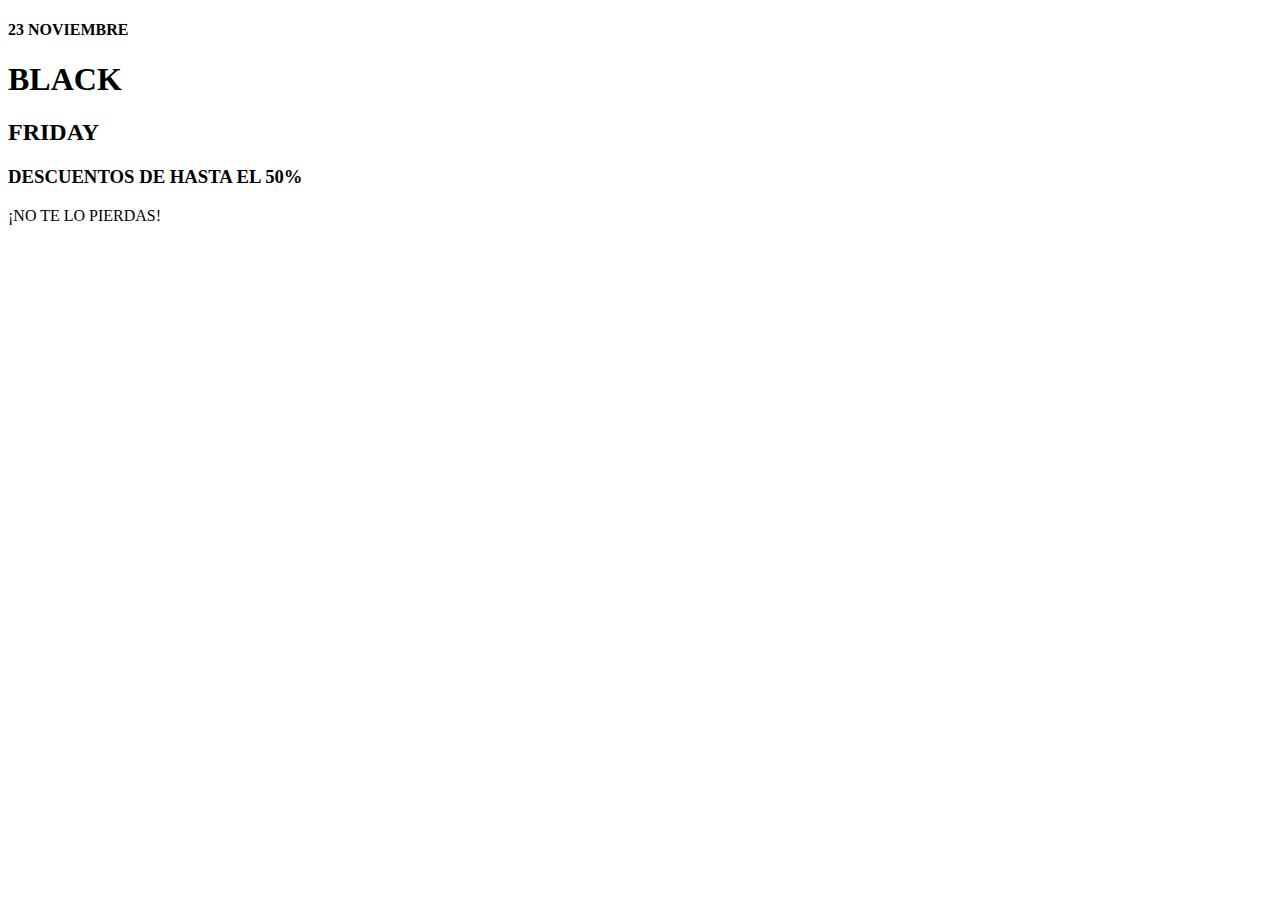
==== desafio1/ejercicio-3/index.html @ 866beeb6 "commit" ====
<!DOCTYPE html>
<html lang="es">
<head>
    <meta charset="UTF-8">
    <meta http-equiv="X-UA-Compatible" content="IE=edge">
    <meta name="viewport" content="width=device-width, initial-scale=1.0">
    <link rel="stylesheet" href="style.css">
    <title>Laboratorio 2</title>
</head>
<body>
    <h4>23 NOVIEMBRE</h4>
    <h1>BLACK</h1>
    <h2>FRIDAY</h2>
    <h3>DESCUENTOS <span>DE HASTA EL</span> <strong>50%</strong></h3>
    <p>¡NO TE LO PIERDAS!</p>
</body>
</html>
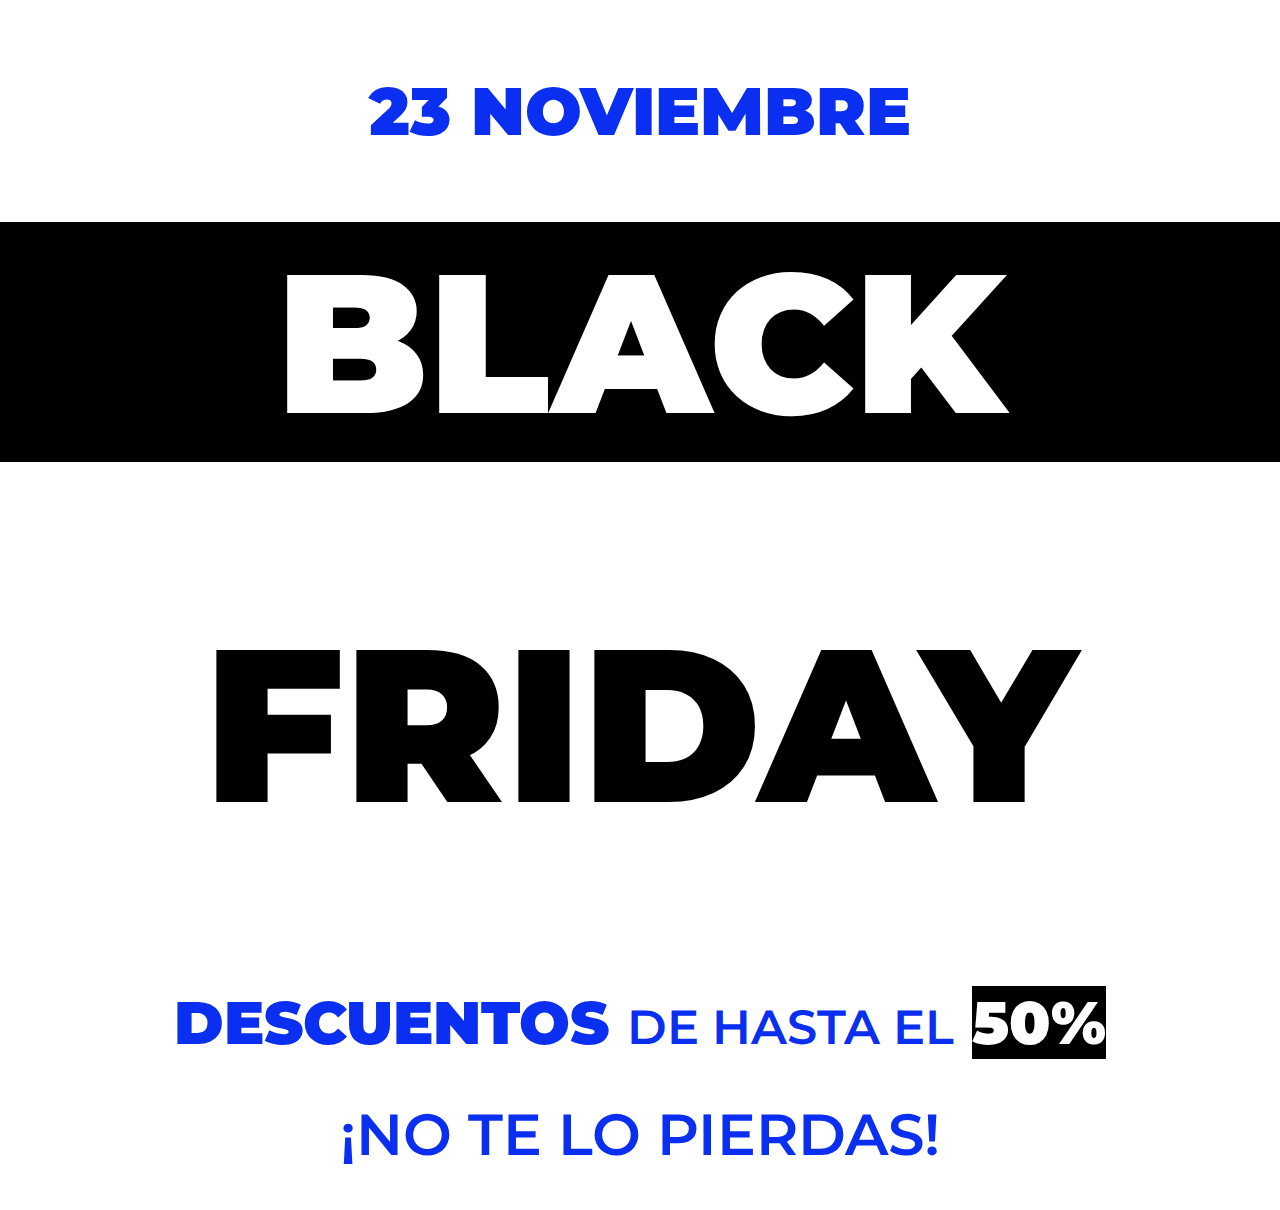
==== commit 385a0434: "desaf 1" ====
--- a/desafio1/ejercicio-3/index.html
+++ b/desafio1/ejercicio-3/index.html
@@ -8,10 +8,28 @@
     <title>Laboratorio 2</title>
 </head>
 <body>
-    <h4>23 NOVIEMBRE</h4>
-    <h1>BLACK</h1>
-    <h2>FRIDAY</h2>
-    <h3>DESCUENTOS <span>DE HASTA EL</span> <strong>50%</strong></h3>
-    <p>¡NO TE LO PIERDAS!</p>
+
+
+    <div id="caja-1">
+        <p>23 NOVIEMBRE</p>
+    </div>
+
+       <div class="negro" id="caja-2">
+        <p>BLACK</p>
+    </div>
+
+    <div  id="caja-3">
+        <p>FRIDAY</p>
+    </div>
+   
+    <div id="caja-4">
+        <p>DESCUENTOS <span>DE HASTA EL</span> <strong>50%</strong></p>
+    </div>
+
+     <div  id="caja-5"> 
+        <p>¡NO TE LO PIERDAS!</p>
+    </div>
+
+   
 </body>
 </html>--- a/desafio1/ejercicio-3/style.css
+++ b/desafio1/ejercicio-3/style.css
@@ -0,0 +1,62 @@
+@import url('https://fonts.googleapis.com/css2?family=Montserrat:wght@600;900&display=swap');
+/* font-family: 'Montserrat', sans-serif; */
+ 
+* {
+    margin: 0;
+    padding: 0;
+    box-sizing: border-box;
+}
+body {
+    font-family: 'Montserrat', sans-serif;
+    font-weight: 900;
+   display: flex;
+   flex-direction: column;
+    text-align: center;
+    background-color: white;
+}
+
+.negro {
+    background-color: black;
+}
+
+#caja-5, span {
+    font-weight: 600;
+ }
+
+ #caja-1 {
+    font-size: 67px;
+    color: #0a2ff1;
+    padding: 70px;
+ }
+
+ span {
+    font-size: 48px;
+ }
+
+ #caja-2 {
+    font-size: 197px;
+    color: white;
+ }
+
+ #caja-3 {
+    font-size: 217px;
+    color: black;
+    padding: 130px;
+ }
+
+ #caja-4 {
+    font-size: 60px;
+    color: #0a2ff1;
+ }
+
+ #caja-5 {
+    font-size: 58px;
+    color: #0a2ff1;
+    padding: 40px;
+ }
+
+ strong {
+   font-size: 60px;
+   color: white;
+   background-color: black;
+ }